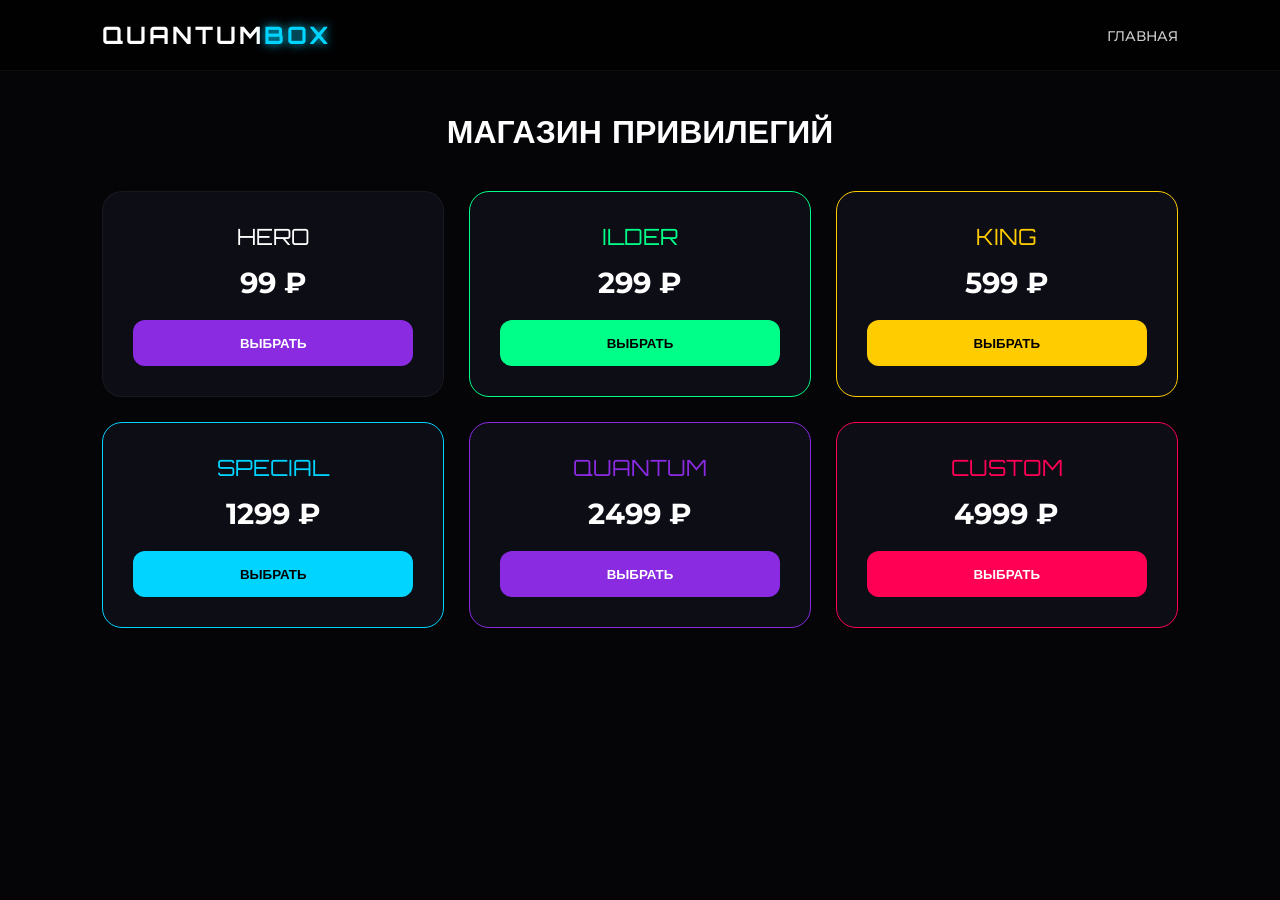
==== shop.html @ b96e2852 "Add files via upload" ====
<!DOCTYPE html>
<html lang="ru">
<head>
    <meta name="viewport" content="width=device-width, initial-scale=1.0">
    <meta charset="UTF-8">
    <title>QuantumBox | Магазин</title>
    <link rel="stylesheet" href="shop.css">
</head>
<body>
    <div class="bg-grid"></div>

    <nav class="navbar">
        <div class="logo" onclick="location.href='index.html'">QUANTUM<span>BOX</span></div>
        <div class="nav-links">
            <a href="index.html">Главная</a>
</div>
    </nav>

    <div class="container">
        <h1 class="section-title">МАГАЗИН ПРИВИЛЕГИЙ</h1>
        <div class="grid-layout">
            
            <div class="card">
                <div class="rank-name">HERO</div>
                <div class="price">99 ₽</div>
                <button class="btn-main" onclick="location.href='login.html'">ВЫБРАТЬ</button>
            </div>

            <div class="card" style="border-color: #00ff88;">
                <div class="rank-name" style="color: #00ff88;">ILDER</div>
                <div class="price">299 ₽</div>
                <button class="btn-main" style="background: #00ff88; color: #000;" onclick="location.href='https://www.donationalerts.com/r/tgtgtr'">ВЫБРАТЬ</button>
            </div>

            <div class="card" style="border-color: #ffcc00;">
                <div class="rank-name" style="color: #ffcc00;">KING</div>
                <div class="price">599 ₽</div>
                <button class="btn-main" style="background: #ffcc00; color: #000;" onclick="location.href='https://www.donationalerts.com/r/tgtgtr'">ВЫБРАТЬ</button>
            </div>

            <div class="card" style="border-color: #00d4ff;">
                <div class="rank-name" style="color: #00d4ff;">SPECIAL</div>
                <div class="price">1299 ₽</div>
                <button class="btn-main" style="background: #00d4ff; color: #000;" onclick="location.href='https://www.donationalerts.com/r/tgtgtr'">ВЫБРАТЬ</button>
            </div>

            <div class="card" style="border-color: var(--primary);">
                <div class="rank-name" style="color: var(--primary);">QUANTUM</div>
                <div class="price">2499 ₽</div>
                <button class="btn-main" onclick="location.href='https://www.donationalerts.com/r/tgtgtr'">ВЫБРАТЬ</button>
            </div>

            <div class="card" style="border-color: #ff0055;">
                <div class="rank-name" style="color: #ff0055;">CUSTOM</div>
                <div class="price">4999 ₽</div>
                <button class="btn-main" style="background: #ff0055;" onclick="location.href='https://www.donationalerts.com/r/tgtgtr'">ВЫБРАТЬ</button>
            </div>

        </div>
    </div>
    <script src="shop.js"></script>
</body>
</html>
---- shop.css ----
/* Общие настройки и шрифты */
@import url('https://fonts.googleapis.com/css2?family=Orbitron:wght@400;700&family=Montserrat:wght@300;500;700&display=swap');

:root {
    --primary: #8a2be2;      /* Фиолетовый */
    --accent: #00d4ff;       /* Голубой */
    --bg: #050508;           /* Фон */
    --card-bg: rgba(15, 15, 25, 0.8);
    --text-color: #ffffff;
}

* {
    margin: 0;
    padding: 0;
    box-sizing: border-box;
    text-decoration: none !important; /* Убираем подчеркивание ВЕЗДЕ */
}

body {
    background: var(--bg);
    color: var(--text-color);
    font-family: 'Montserrat', sans-serif;
    overflow-x: hidden;
}

/* Красивая сетка на фоне (для всех страниц) */
.bg-grid {
    position: fixed;
    width: 200vw; height: 200vh;
    background-image: linear-gradient(rgba(138, 43, 226, 0.05) 1px, transparent 1px), 
                      linear-gradient(90deg, rgba(138, 43, 226, 0.05) 1px, transparent 1px);
    background-size: 50px 50px;
    z-index: -1;
    transform: rotate(15deg);
    top: -50%; left: -50%;
}

/* Навигация (Navbar) */
.navbar {
    display: flex;
    justify-content: space-between;
    align-items: center;
    padding: 20px 8%;
    background: rgba(0, 0, 0, 0.7);
    backdrop-filter: blur(15px);
    position: sticky;
    top: 0; z-index: 1000;
    border-bottom: 1px solid rgba(255, 255, 255, 0.05);
}

.logo {
    font-family: 'Orbitron', sans-serif;
    font-size: 1.5rem;
    letter-spacing: 3px;
    font-weight: bold;
    cursor: pointer;
}

.logo span { color: var(--accent); text-shadow: 0 0 10px var(--accent); }

.nav-links a {
    color: #ccc;
    margin-left: 25px;
    font-size: 0.85rem;
    text-transform: uppercase;
    font-weight: 500;
    transition: 0.3s;
}

.nav-links a:hover { color: var(--accent); text-shadow: 0 0 8px var(--accent); }

.btn-login-nav {
    background: var(--primary);
    padding: 10px 22px;
    border-radius: 8px;
    color: white !important;
    font-weight: bold;
    box-shadow: 0 0 15px rgba(138, 43, 226, 0.3);
}

/* Центрированные контейнеры для Входа и Регистрации */
.auth-page {
    height: 100vh;
    display: flex;
    justify-content: center;
    align-items: center;
}

.auth-card {
    background: var(--card-bg);
    padding: 40px;
    border-radius: 25px;
    border: 1px solid rgba(255, 255, 255, 0.05);
    backdrop-filter: blur(10px);
    width: 100%;
    max-width: 400px;
    box-shadow: 0 20px 50px rgba(0,0,0,0.5);
    text-align: center;
}

.auth-card h2 {
    font-family: 'Orbitron', sans-serif;
    margin-bottom: 20px;
    letter-spacing: 2px;
}

/* Поля ввода */
input {
    width: 100%;
    padding: 14px;
    margin-bottom: 15px;
    background: rgba(0, 0, 0, 0.4);
    border: 1px solid #333;
    border-radius: 12px;
    color: white;
    font-family: 'Montserrat', sans-serif;
    outline: none;
    transition: 0.3s;
}

input:focus { border-color: var(--accent); box-shadow: 0 0 10px rgba(0, 212, 255, 0.2); }

/* Кнопки */
.btn-main {
    width: 100%;
    padding: 15px;
    background: var(--primary);
    border: none;
    border-radius: 12px;
    color: white;
    font-family: 'Orbitron', sans-serif;
    font-weight: bold;
    cursor: pointer;
    transition: 0.3s;
}

.btn-main:hover { filter: brightness(1.2); transform: translateY(-2px); }

/* Магазин и Карточки */
.container { padding: 40px 8%; }
.section-title { font-family: 'Orbitron', sans-serif; text-align: center; margin-bottom: 40px; }

.grid-layout {
    display: grid;
    grid-template-columns: repeat(auto-fit, minmax(280px, 1fr));
    gap: 25px;
}

.card {
    background: var(--card-bg);
    padding: 30px;
    border-radius: 20px;
    border: 1px solid rgba(255,255,255,0.05);
    transition: 0.4s ease;
    text-align: center;
    position: relative;
    overflow: hidden;
}

.card:hover { transform: translateY(-10px); border-color: var(--primary); }

/* Специфические цвета для рангов в магазине */
.rank-name { font-family: 'Orbitron', sans-serif; font-size: 1.4rem; margin-bottom: 15px; }
.price { font-size: 1.8rem; font-weight: bold; margin-bottom: 20px; }

/* Ссылки переключения */
.switch-text { margin-top: 20px; font-size: 0.85rem; color: #777; }
.switch-text a { color: var(--accent); font-weight: bold; margin-left: 5px; }
.user-profile-header {
    display: flex;
    align-items: center;
    gap: 10px;
    background: rgba(255, 255, 255, 0.07);
    padding: 6px 15px;
    border-radius: 12px;
    border: 1px solid rgba(0, 212, 255, 0.3); /* Голубое свечение */
    cursor: pointer;
    transition: 0.3s;
}

.user-profile-header:hover {
    background: rgba(0, 212, 255, 0.1);
    box-shadow: 0 0 15px rgba(0, 212, 255, 0.2);
}

.user-profile-header img {
    width: 28px;
    height: 28px;
    border-radius: 4px;
    border: 1px solid var(--accent-orange);
}

.user-profile-header span {
    font-weight: 600;
    font-size: 0.9rem;
    color: #fff;
    text-transform: uppercase;
}
/* --- АДАПТИВНОСТЬ ДЛЯ ПЛАНШЕТОВ (до 1024px) --- */
@media (max-width: 1024px) {
    .container, .main-content {
        padding: 0 20px; /* Добавляем отступы по бокам */
    }
    
    .grid-layout, .news-grid {
        grid-template-columns: repeat(2, 1fr); /* По 2 карточки в ряд */
        gap: 15px;
    }

    .side-panel {
        width: 200px; /* Чуть сужаем боковую панель */
    }
}

/* --- АДАПТИВНОСТЬ ДЛЯ ТЕЛЕФОНОВ (до 768px) --- */
@media (max-width: 768px) {
    /* Навигация: превращаем в вертикальную или упрощаем */
    .navbar {
        flex-direction: column;
        height: auto;
        padding: 15px;
    }

    .nav-links {
        margin-top: 15px;
        gap: 10px;
        flex-wrap: wrap;
        justify-content: center;
    }

    /* Сетки: всё в одну колонку */
    .grid-layout, .news-grid {
        grid-template-columns: 1fr; /* Карточки на весь экран */
    }

    /* Личный кабинет (Dashboard) */
    .dash-body {
        flex-direction: column; /* Боковая панель уходит наверх */
    }

    .side-panel {
        width: 100%;
        height: auto;
        position: static;
    }

    .menu {
        flex-direction: row; /* Меню в ряд на мобилках */
        justify-content: space-around;
    }

    /* Герой-секция (главная) */
    .hero h1 {
        font-size: 2rem;
    }
    
    /* Формы авторизации */
    .auth-container {
        width: 90%; /* Чтобы форма не прилипала к краям */
        margin: 20px auto;
    }
    
    .auth-card {
        padding: 20px;
    }
}

/* --- ОПТИМИЗАЦИЯ ФОНА (bg-grid) --- */
.bg-grid {
    background-size: cover;
    background-attachment: scroll; /* На мобильных 'fixed' может тормозить */
}

/* Универсальное правило для всех картинок (лопаток и прочего) */
img {
    max-width: 100%;
    height: auto;
}
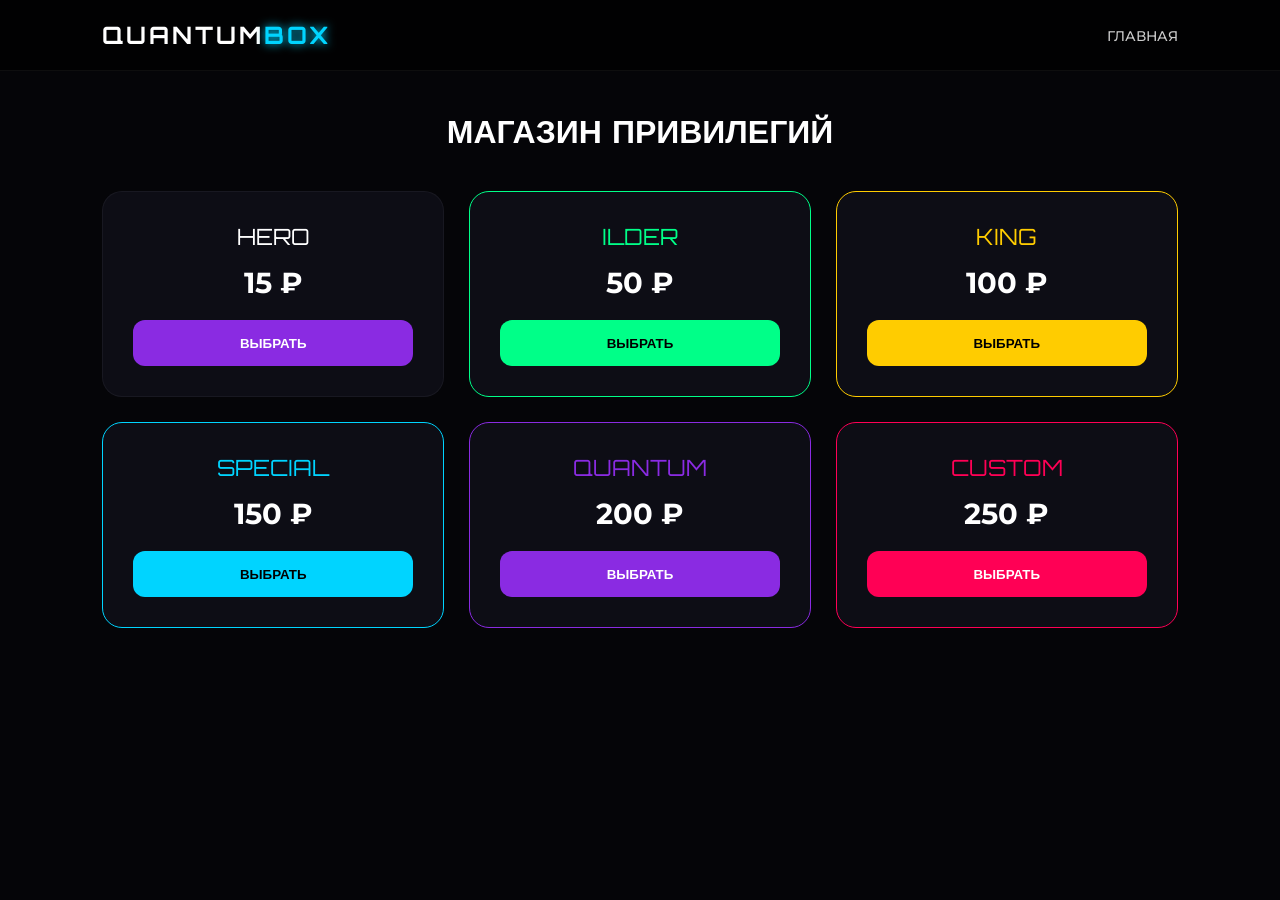
==== commit 5cd6aa4d: "Update shop.html" ====
--- a/shop.html
+++ b/shop.html
@@ -22,37 +22,37 @@
             
             <div class="card">
                 <div class="rank-name">HERO</div>
-                <div class="price">99 ₽</div>
-                <button class="btn-main" onclick="location.href='login.html'">ВЫБРАТЬ</button>
+                <div class="price">15 ₽</div>
+                <button class="btn-main" onclick="location.href='https://www.donationalerts.com/r/tgtgtr'">ВЫБРАТЬ</button>
             </div>
 
             <div class="card" style="border-color: #00ff88;">
                 <div class="rank-name" style="color: #00ff88;">ILDER</div>
-                <div class="price">299 ₽</div>
+                <div class="price">50 ₽</div>
                 <button class="btn-main" style="background: #00ff88; color: #000;" onclick="location.href='https://www.donationalerts.com/r/tgtgtr'">ВЫБРАТЬ</button>
             </div>
 
             <div class="card" style="border-color: #ffcc00;">
                 <div class="rank-name" style="color: #ffcc00;">KING</div>
-                <div class="price">599 ₽</div>
+                <div class="price">100 ₽</div>
                 <button class="btn-main" style="background: #ffcc00; color: #000;" onclick="location.href='https://www.donationalerts.com/r/tgtgtr'">ВЫБРАТЬ</button>
             </div>
 
             <div class="card" style="border-color: #00d4ff;">
                 <div class="rank-name" style="color: #00d4ff;">SPECIAL</div>
-                <div class="price">1299 ₽</div>
+                <div class="price">150 ₽</div>
                 <button class="btn-main" style="background: #00d4ff; color: #000;" onclick="location.href='https://www.donationalerts.com/r/tgtgtr'">ВЫБРАТЬ</button>
             </div>
 
             <div class="card" style="border-color: var(--primary);">
                 <div class="rank-name" style="color: var(--primary);">QUANTUM</div>
-                <div class="price">2499 ₽</div>
+                <div class="price">200 ₽</div>
                 <button class="btn-main" onclick="location.href='https://www.donationalerts.com/r/tgtgtr'">ВЫБРАТЬ</button>
             </div>
 
             <div class="card" style="border-color: #ff0055;">
                 <div class="rank-name" style="color: #ff0055;">CUSTOM</div>
-                <div class="price">4999 ₽</div>
+                <div class="price">250 ₽</div>
                 <button class="btn-main" style="background: #ff0055;" onclick="location.href='https://www.donationalerts.com/r/tgtgtr'">ВЫБРАТЬ</button>
             </div>
 
@@ -60,4 +60,5 @@
     </div>
     <script src="shop.js"></script>
 </body>
-</html>+
+</html>
